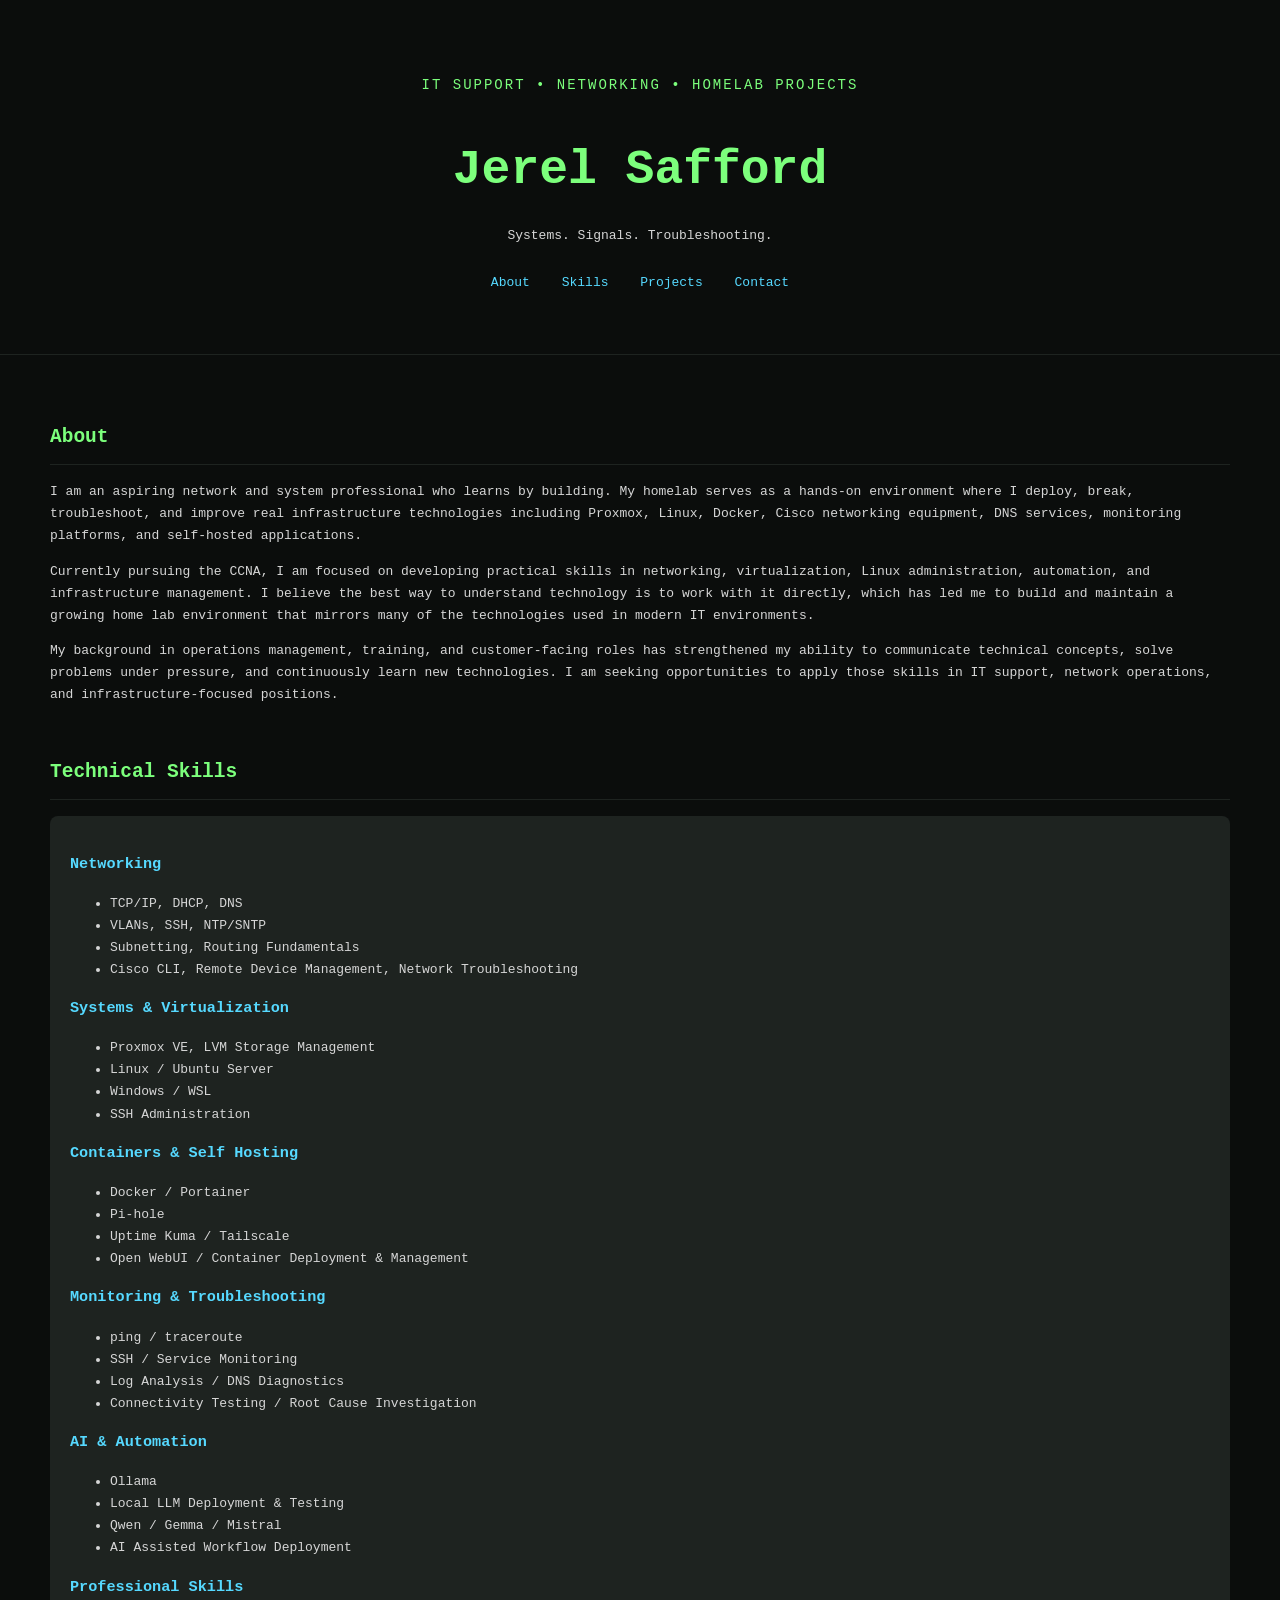
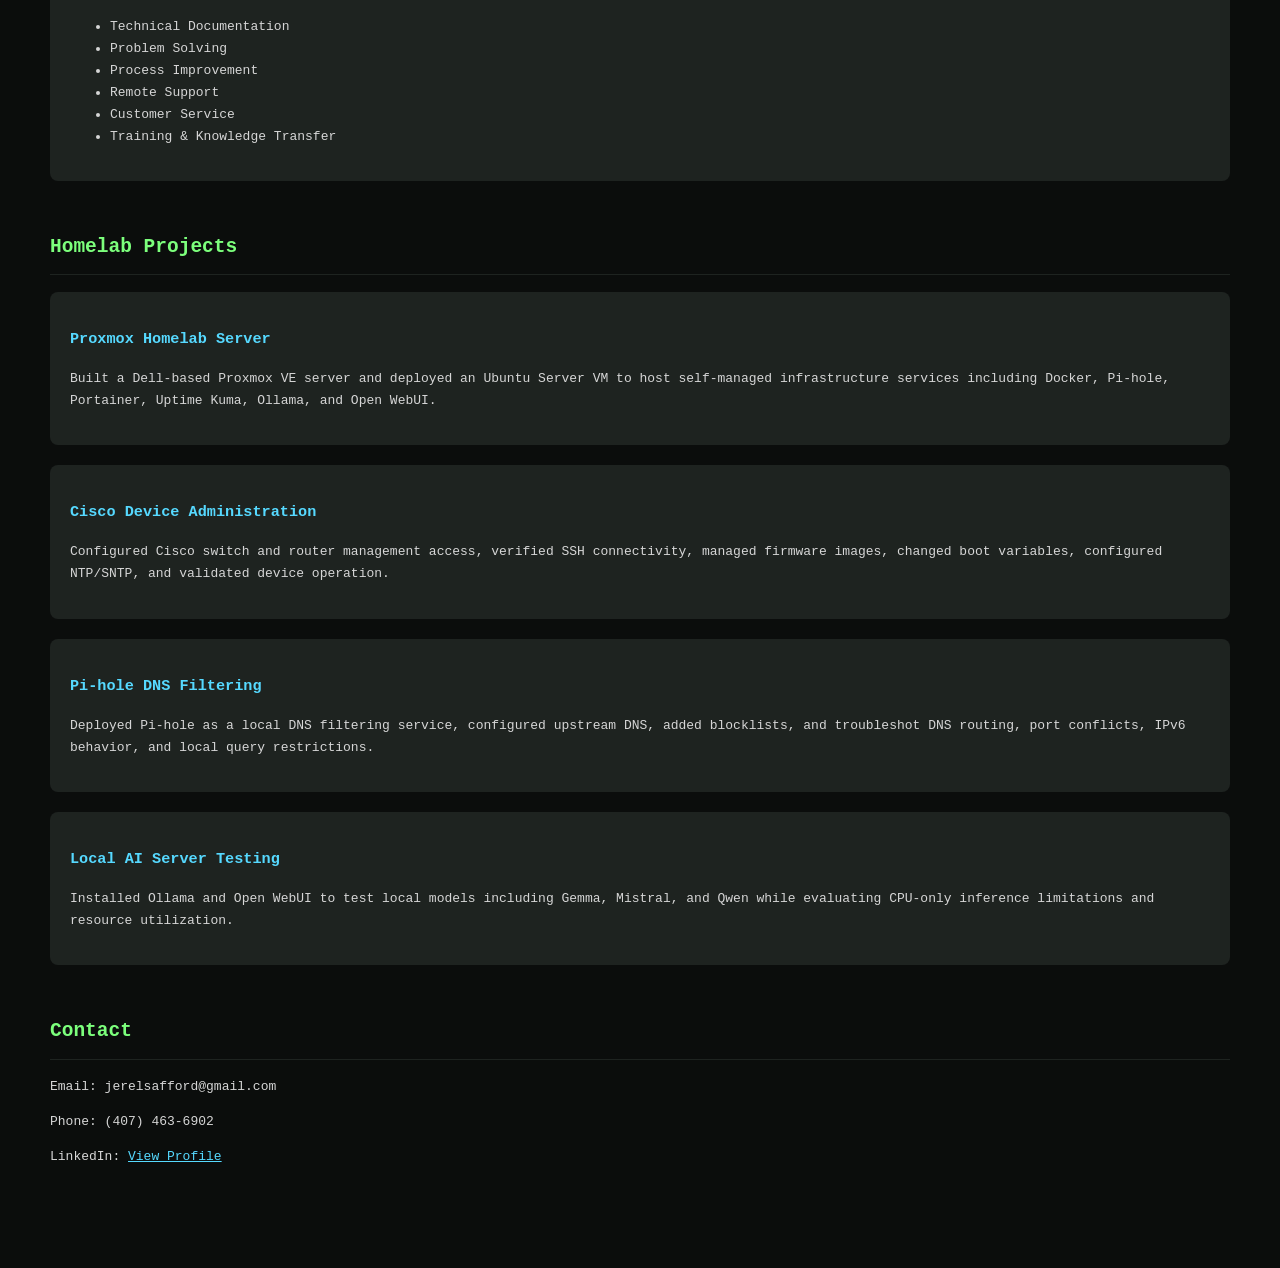
==== index.html @ a78d4482 "Initial Portfolio Site" ====
<!DOCTYPE html>

<html lang="en">

<head>

    <meta charset="UTF-8">

    <meta name="viewport" content="width=device-width, initial-scale=1.0">

    <title>Jerel Safford | IT & Networking</title>

    <link rel="stylesheet" href="style.css">

</head>

<body>

<header class="hero">

    <p class="eyebrow">IT SUPPORT • NETWORKING • HOMELAB PROJECTS</p>

<h1>Jerel Safford</h1>



<p class="tagline">

    Systems. Signals. Troubleshooting.

</p>



<nav>

    <a href="#about">About</a>

    <a href="#skills">Skills</a>

    <a href="#projects">Projects</a>

    <a href="#contact">Contact</a>

</nav>

</header>

<main>

<section id="about">

<h2>About</h2>

<p>

I am an aspiring network and system professional who learns by building. My homelab serves as a hands-on environment where I deploy, break, troubleshoot, and improve real infrastructure technologies including Proxmox, Linux, Docker, Cisco networking equipment, DNS services, monitoring platforms, and self-hosted applications.

</p>

<p>

Currently pursuing the CCNA, I am focused on developing practical skills in networking, virtualization, Linux administration, automation, and infrastructure management. I believe the best way to understand technology is to work with it directly, which has led me to build and maintain a growing home lab environment that mirrors many of the technologies used in modern IT environments.

</p>

<p>

My background in operations management, training, and customer-facing roles has strengthened my ability to communicate technical concepts, solve problems under pressure, and continuously learn new technologies. I am seeking opportunities to apply those skills in IT support, network operations, and infrastructure-focused positions.

</p>

</section>

<section id="skills">

<h2>Technical Skills</h2>

<div class="card">

<h3>Networking</h3>

<ul>

<li>TCP/IP, DHCP, DNS</li>

<li>VLANs, SSH, NTP/SNTP</li>

<li>Subnetting, Routing Fundamentals</li>

<li>Cisco CLI, Remote Device Management, Network Troubleshooting</li>

</ul>

<h3>Systems & Virtualization</h3>

<ul>

<li>Proxmox VE, LVM Storage Management</li>

<li>Linux / Ubuntu Server</li>

<li>Windows / WSL</li>

<li>SSH Administration</li>

</ul>

<h3>Containers & Self Hosting</h3>

<ul>

<li>Docker / Portainer</li>

<li>Pi-hole</li>

<li>Uptime Kuma / Tailscale</li>

<li>Open WebUI / Container Deployment & Management</li>

</ul>

<h3>Monitoring & Troubleshooting</h3>

<ul>

<li>ping / traceroute</li>

<li>SSH / Service Monitoring</li>

<li>Log Analysis / DNS Diagnostics</li>

<li>Connectivity Testing / Root Cause Investigation</li>

</ul>

<h3>AI & Automation</h3>

<ul>

<li>Ollama</li>

<li>Local LLM Deployment & Testing</li>

<li>Qwen / Gemma / Mistral</li>

<li>AI Assisted Workflow Deployment</li>

</ul>

<h3>Professional Skills</h3>

<ul>

<li>Technical Documentation</li>

<li>Problem Solving</li>

<li>Process Improvement</li>

<li>Remote Support</li>

<li>Customer Service</li>

<li>Training & Knowledge Transfer</li>

</ul>

</div>

</section>

<section id="projects">

<h2>Homelab Projects</h2>

<div class="card">

<h3>Proxmox Homelab Server</h3>

<p>

Built a Dell-based Proxmox VE server and deployed an Ubuntu Server VM to host self-managed infrastructure services including Docker, Pi-hole, Portainer, Uptime Kuma, Ollama, and Open WebUI.

</p>

</div>

<div class="card">

<h3>Cisco Device Administration</h3>

<p>

Configured Cisco switch and router management access, verified SSH connectivity, managed firmware images, changed boot variables, configured NTP/SNTP, and validated device operation.

</p>

</div>

<div class="card">

<h3>Pi-hole DNS Filtering</h3>

<p>

Deployed Pi-hole as a local DNS filtering service, configured upstream DNS, added blocklists, and troubleshot DNS routing, port conflicts, IPv6 behavior, and local query restrictions.

</p>

</div>

<div class="card">

<h3>Local AI Server Testing</h3>

<p>

Installed Ollama and Open WebUI to test local models including Gemma, Mistral, and Qwen while evaluating CPU-only inference limitations and resource utilization.

</p>

</div>

</section>

<section id="contact">

<h2>Contact</h2>

<p>Email: jerelsafford@gmail.com</p>

<p>Phone: (407) 463-6902</p>

<p>

LinkedIn:

<a href="https://www.linkedin.com/in/jerel-safford-147548324/" target="_blank">

View Profile

</a>

</p>

</section>

</main>

</body>

</html>
---- style.css ----
body {
background: #0B0D0C;
color: #D6D6D6;
font-family: monospace;
margin: 0;
line-height: 1.7;
}



.hero {
padding: 60px 30px;
border-bottom: 1px solid #1E2320;
text-align: center;
}



.eyebrow {
color: #7CFF7C;
font-size: 14px;
letter-spacing: 2px;
}



h1 {
color: #7CFF7C;
font-size: 48px;
margin-bottom: 10px;
}



.tagline {
color: #D6D6D6;
}



nav {
margin-top: 25px;
}



nav a {
color: #56D9FF;
margin:0 12px;
text-decoration: none;
}



main {
max-width: 1350px;
margin: auto;
padding: 50px;
}



section {
margin-bottom: 50px;
}



h2 {
color: #7CFF7C;
border-bottom: 1px solid #1E2320;
padding-bottom: 10px;
}



.card {
background: #1E2320;
padding: 20px;
margin-bottom: 20px;
border-radius: 8px;
}



h3 {
color: #56D9FF;
}



a {
color: #56D9FF;
}
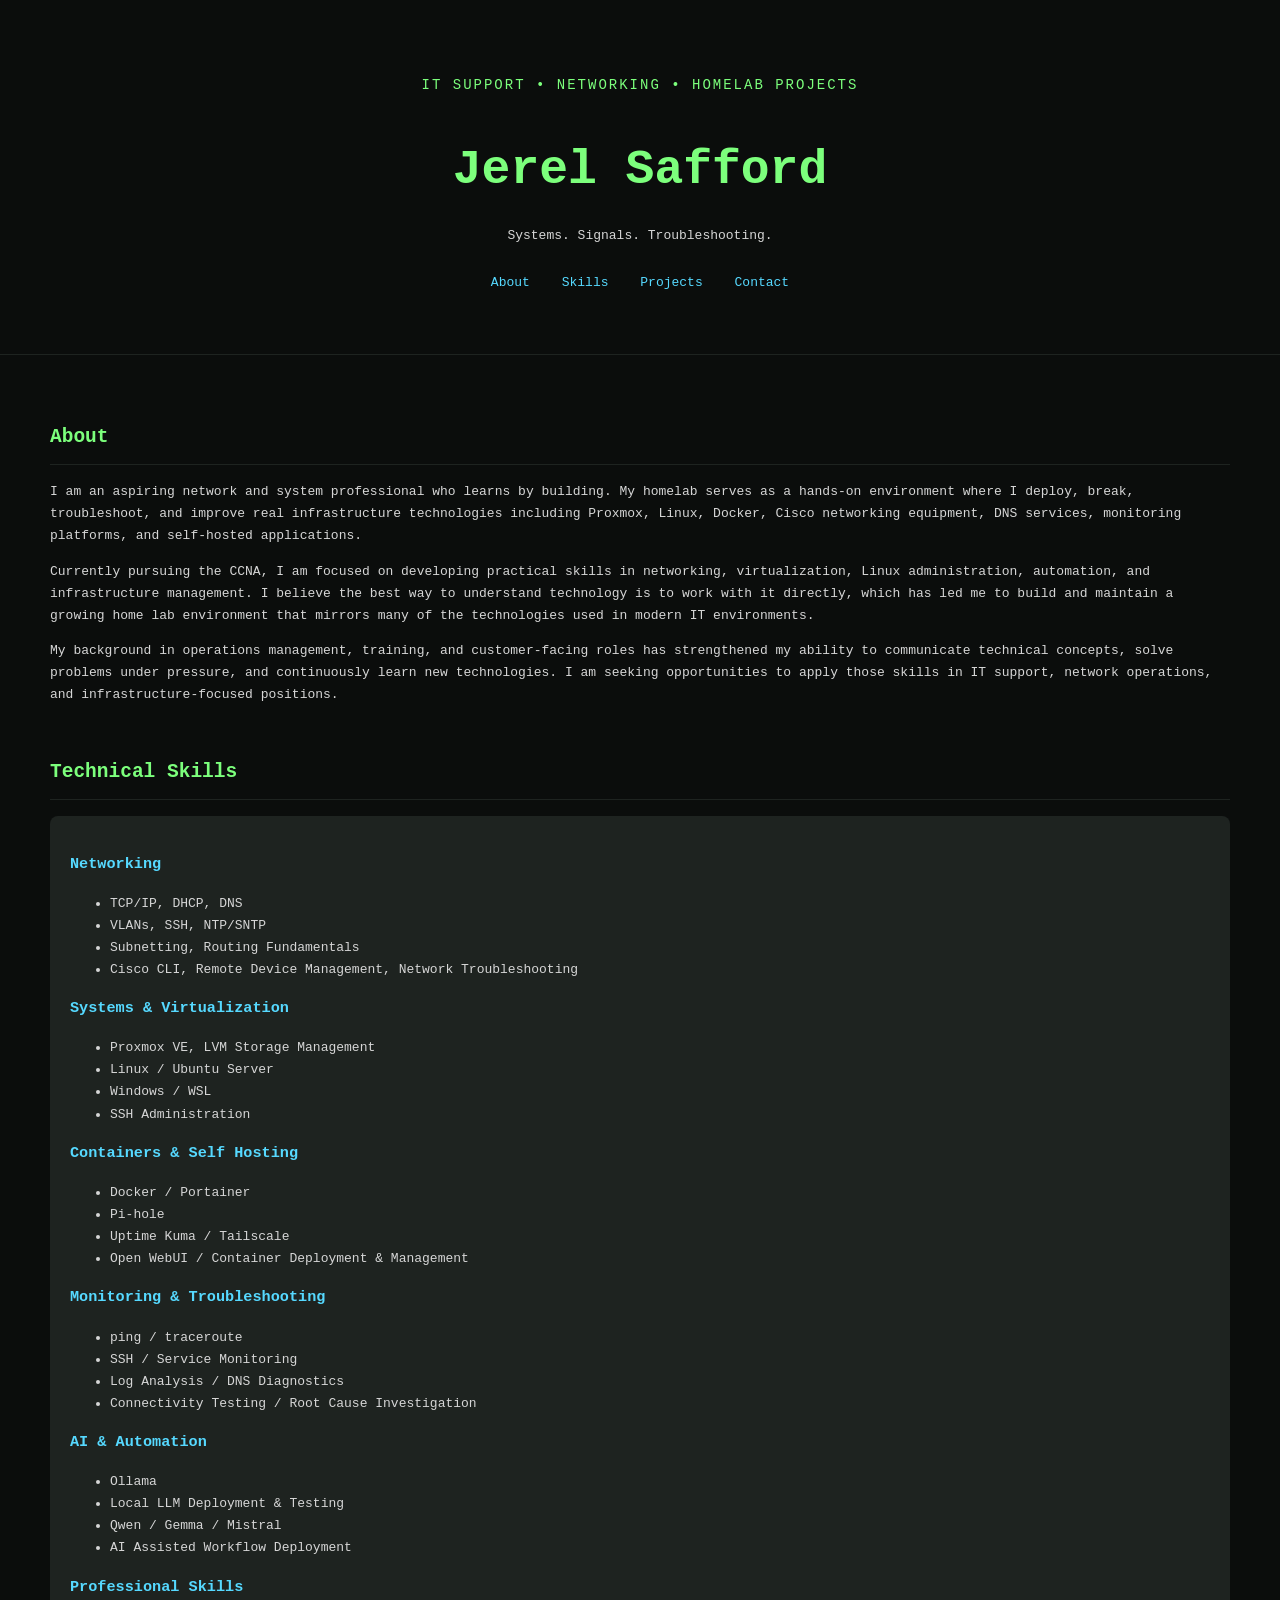
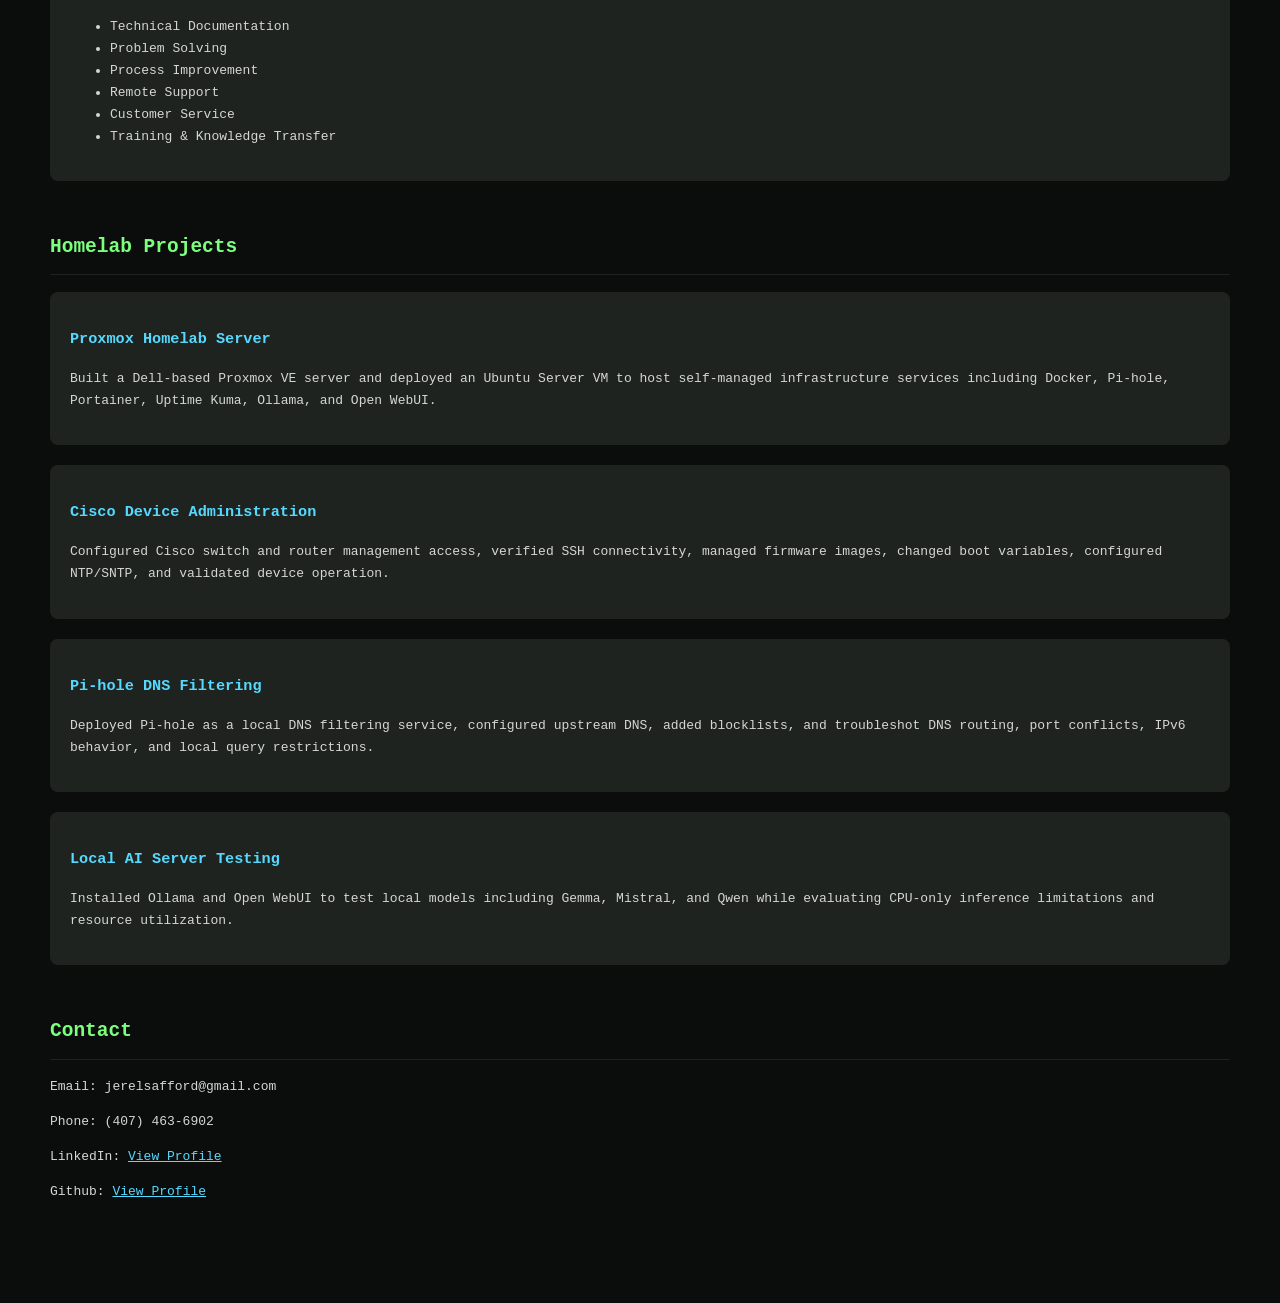
==== commit f15d2624: "Updated site" ====
--- a/index.html
+++ b/index.html
@@ -244,6 +244,18 @@
 
 </p>
 
+<p>
+
+Github:
+
+<a href="https://github.com/jdsafford" target="_blank">
+
+View Profile
+
+</a>
+
+</p>
+
 </section>
 
 </main>
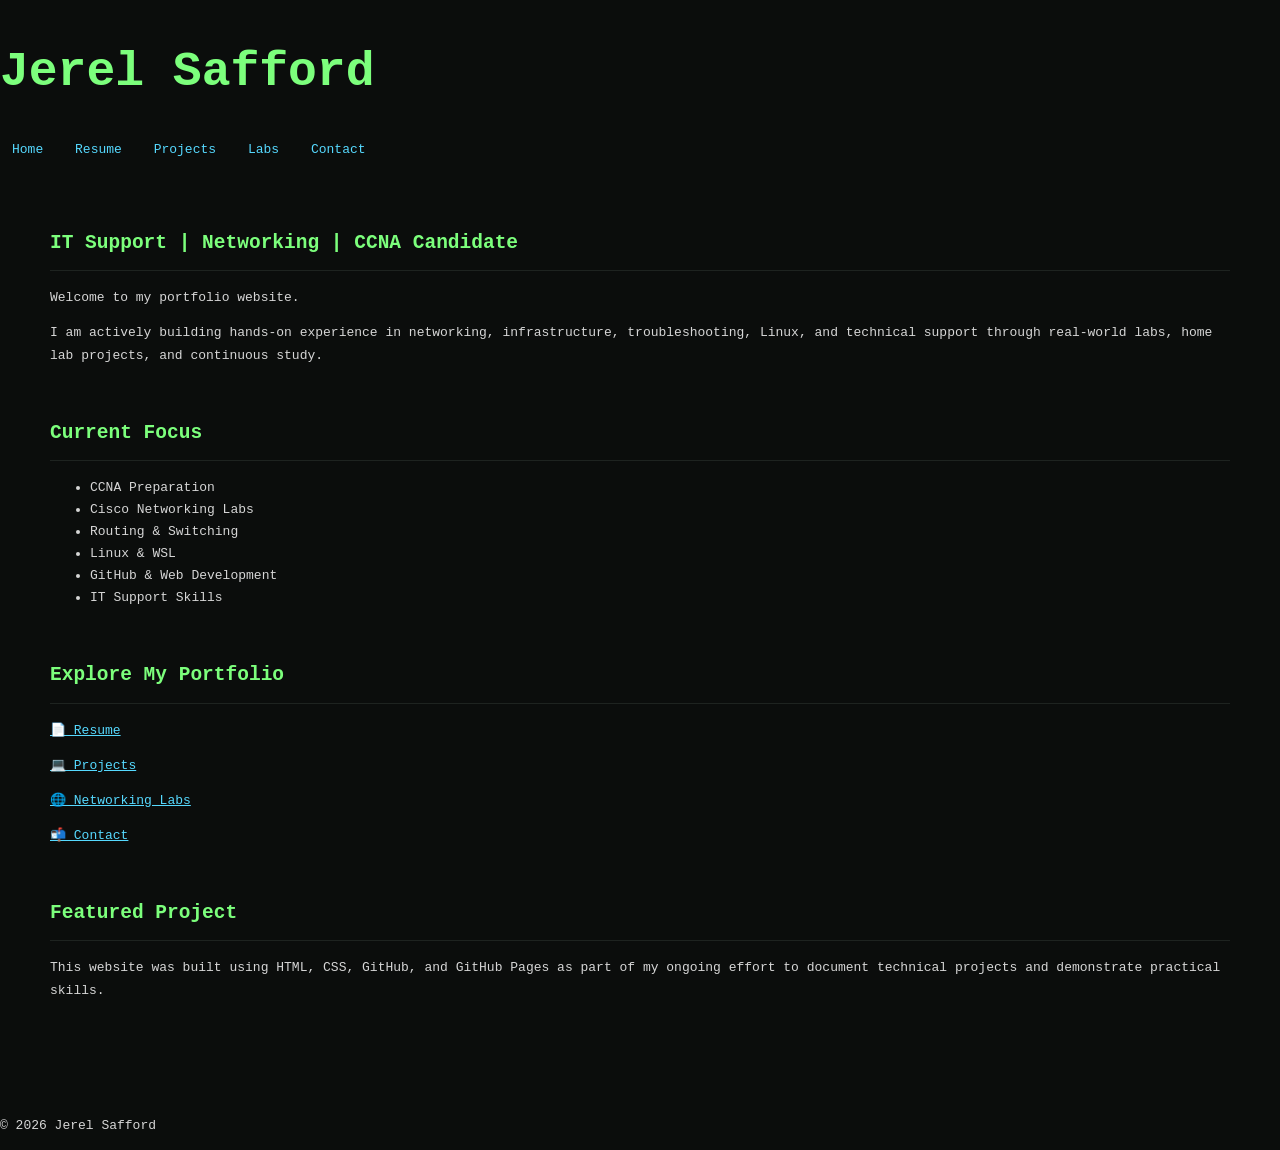
==== commit 9782d450: "Update index.html" ====
--- a/index.html
+++ b/index.html
@@ -14,251 +14,165 @@
 
 </head>
 
+
+
 <body>
-
-<header class="hero">
-
-    <p class="eyebrow">IT SUPPORT • NETWORKING • HOMELAB PROJECTS</p>
-
-<h1>Jerel Safford</h1>
 
 
 
-<p class="tagline">
+<header>
 
-    Systems. Signals. Troubleshooting.
-
-</p>
+    <h1>Jerel Safford</h1>
 
 
 
-<nav>
+    <nav>
 
-    <a href="#about">About</a>
+        <a href="index.html">Home</a>
 
-    <a href="#skills">Skills</a>
+        <a href="pages/resume.html">Resume</a>
 
-    <a href="#projects">Projects</a>
+        <a href="pages/projects.html">Projects</a>
 
-    <a href="#contact">Contact</a>
+        <a href="pages/labs.html">Labs</a>
 
-</nav>
+        <a href="pages/contact.html">Contact</a>
+
+    </nav>
 
 </header>
 
+
+
 <main>
 
-<section id="about">
 
-<h2>About</h2>
 
-<p>
+    <section>
 
-I am an aspiring network and system professional who learns by building. My homelab serves as a hands-on environment where I deploy, break, troubleshoot, and improve real infrastructure technologies including Proxmox, Linux, Docker, Cisco networking equipment, DNS services, monitoring platforms, and self-hosted applications.
+        <h2>IT Support | Networking | CCNA Candidate</h2>
 
-</p>
 
-<p>
 
-Currently pursuing the CCNA, I am focused on developing practical skills in networking, virtualization, Linux administration, automation, and infrastructure management. I believe the best way to understand technology is to work with it directly, which has led me to build and maintain a growing home lab environment that mirrors many of the technologies used in modern IT environments.
+        <p>
 
-</p>
+            Welcome to my portfolio website.
 
-<p>
+        </p>
 
-My background in operations management, training, and customer-facing roles has strengthened my ability to communicate technical concepts, solve problems under pressure, and continuously learn new technologies. I am seeking opportunities to apply those skills in IT support, network operations, and infrastructure-focused positions.
 
-</p>
 
-</section>
+        <p>
 
-<section id="skills">
+            I am actively building hands-on experience in networking,
 
-<h2>Technical Skills</h2>
+            infrastructure, troubleshooting, Linux, and technical support
 
-<div class="card">
+            through real-world labs, home lab projects, and continuous study.
 
-<h3>Networking</h3>
+        </p>
 
-<ul>
+    </section>
 
-<li>TCP/IP, DHCP, DNS</li>
 
-<li>VLANs, SSH, NTP/SNTP</li>
 
-<li>Subnetting, Routing Fundamentals</li>
+    <section>
 
-<li>Cisco CLI, Remote Device Management, Network Troubleshooting</li>
+        <h2>Current Focus</h2>
 
-</ul>
 
-<h3>Systems & Virtualization</h3>
 
-<ul>
+        <ul>
 
-<li>Proxmox VE, LVM Storage Management</li>
+            <li>CCNA Preparation</li>
 
-<li>Linux / Ubuntu Server</li>
+            <li>Cisco Networking Labs</li>
 
-<li>Windows / WSL</li>
+            <li>Routing & Switching</li>
 
-<li>SSH Administration</li>
+            <li>Linux & WSL</li>
 
-</ul>
+            <li>GitHub & Web Development</li>
 
-<h3>Containers & Self Hosting</h3>
+            <li>IT Support Skills</li>
 
-<ul>
+        </ul>
 
-<li>Docker / Portainer</li>
+    </section>
 
-<li>Pi-hole</li>
 
-<li>Uptime Kuma / Tailscale</li>
 
-<li>Open WebUI / Container Deployment & Management</li>
+    <section>
 
-</ul>
+        <h2>Explore My Portfolio</h2>
 
-<h3>Monitoring & Troubleshooting</h3>
 
-<ul>
 
-<li>ping / traceroute</li>
+        <p>
 
-<li>SSH / Service Monitoring</li>
+            <a href="pages/resume.html">📄 Resume</a>
 
-<li>Log Analysis / DNS Diagnostics</li>
+        </p>
 
-<li>Connectivity Testing / Root Cause Investigation</li>
 
-</ul>
 
-<h3>AI & Automation</h3>
+        <p>
 
-<ul>
+            <a href="pages/projects.html">💻 Projects</a>
 
-<li>Ollama</li>
+        </p>
 
-<li>Local LLM Deployment & Testing</li>
 
-<li>Qwen / Gemma / Mistral</li>
 
-<li>AI Assisted Workflow Deployment</li>
+        <p>
 
-</ul>
+            <a href="pages/labs.html">🌐 Networking Labs</a>
 
-<h3>Professional Skills</h3>
+        </p>
 
-<ul>
 
-<li>Technical Documentation</li>
 
-<li>Problem Solving</li>
+        <p>
 
-<li>Process Improvement</li>
+            <a href="pages/contact.html">📬 Contact</a>
 
-<li>Remote Support</li>
+        </p>
 
-<li>Customer Service</li>
+    </section>
 
-<li>Training & Knowledge Transfer</li>
 
-</ul>
 
-</div>
+    <section>
 
-</section>
+        <h2>Featured Project</h2>
 
-<section id="projects">
 
-<h2>Homelab Projects</h2>
 
-<div class="card">
+        <p>
 
-<h3>Proxmox Homelab Server</h3>
+            This website was built using HTML, CSS, GitHub, and GitHub Pages
 
-<p>
+            as part of my ongoing effort to document technical projects and
 
-Built a Dell-based Proxmox VE server and deployed an Ubuntu Server VM to host self-managed infrastructure services including Docker, Pi-hole, Portainer, Uptime Kuma, Ollama, and Open WebUI.
+            demonstrate practical skills.
 
-</p>
+        </p>
 
-</div>
+    </section>
 
-<div class="card">
 
-<h3>Cisco Device Administration</h3>
-
-<p>
-
-Configured Cisco switch and router management access, verified SSH connectivity, managed firmware images, changed boot variables, configured NTP/SNTP, and validated device operation.
-
-</p>
-
-</div>
-
-<div class="card">
-
-<h3>Pi-hole DNS Filtering</h3>
-
-<p>
-
-Deployed Pi-hole as a local DNS filtering service, configured upstream DNS, added blocklists, and troubleshot DNS routing, port conflicts, IPv6 behavior, and local query restrictions.
-
-</p>
-
-</div>
-
-<div class="card">
-
-<h3>Local AI Server Testing</h3>
-
-<p>
-
-Installed Ollama and Open WebUI to test local models including Gemma, Mistral, and Qwen while evaluating CPU-only inference limitations and resource utilization.
-
-</p>
-
-</div>
-
-</section>
-
-<section id="contact">
-
-<h2>Contact</h2>
-
-<p>Email: jerelsafford@gmail.com</p>
-
-<p>Phone: (407) 463-6902</p>
-
-<p>
-
-LinkedIn:
-
-<a href="https://www.linkedin.com/in/jerel-safford-147548324/" target="_blank">
-
-View Profile
-
-</a>
-
-</p>
-
-<p>
-
-Github:
-
-<a href="https://github.com/jdsafford" target="_blank">
-
-View Profile
-
-</a>
-
-</p>
-
-</section>
 
 </main>
+
+
+
+<footer>
+
+    <p>&copy; 2026 Jerel Safford</p>
+
+</footer>
+
+
 
 </body>
 
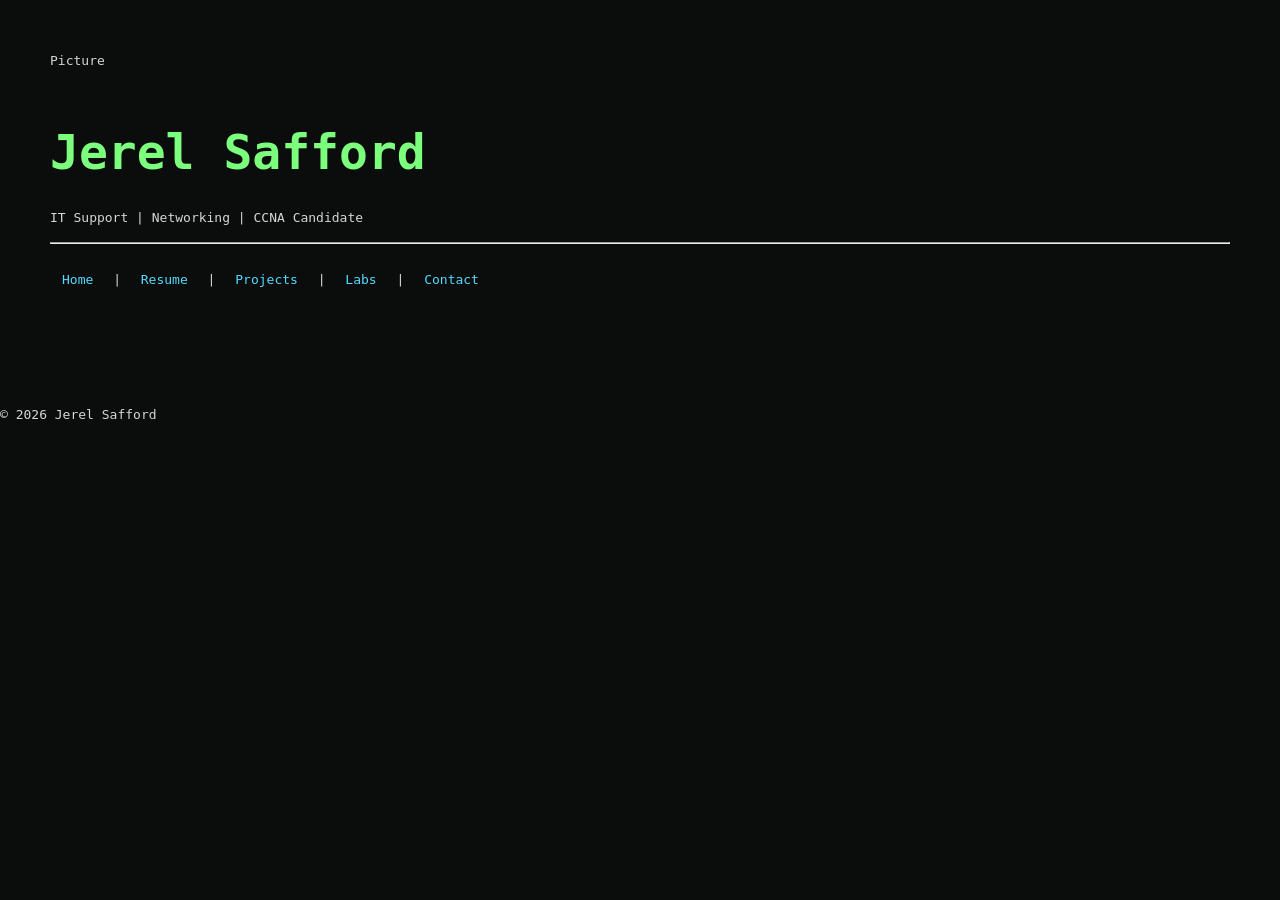
==== commit 44f4eae8: "Update index.html" ====
--- a/index.html
+++ b/index.html
@@ -1,180 +1,49 @@
 <!DOCTYPE html>
-
 <html lang="en">
-
 <head>
-
-    <meta charset="UTF-8">
-
-    <meta name="viewport" content="width=device-width, initial-scale=1.0">
-
-    <title>Jerel Safford | IT & Networking</title>
-
-    <link rel="stylesheet" href="style.css">
-
+  <meta charset="UTF-8">
+  <meta name="viewport" content="width=device-width, initial-scale=1.0">
+  <title>Jerel Safford | IT & Networking</title>
+  <link rel="stylesheet" href="style.css">
 </head>
-
-
 
 <body>
 
+  <main class="home-page">
 
+    <section class="home-card">
 
-<header>
+      <div class="profile-placeholder">
+        Picture
+      </div>
 
-    <h1>Jerel Safford</h1>
+      <h1>Jerel Safford</h1>
 
+      <p class="tagline">
+        IT Support | Networking | CCNA Candidate
+      </p>
 
+      <hr class="divider">
 
-    <nav>
-
+      <nav class="home-nav">
         <a href="index.html">Home</a>
-
+        <span>|</span>
         <a href="pages/resume.html">Resume</a>
-
+        <span>|</span>
         <a href="pages/projects.html">Projects</a>
-
+        <span>|</span>
         <a href="pages/labs.html">Labs</a>
-
+        <span>|</span>
         <a href="pages/contact.html">Contact</a>
-
-    </nav>
-
-</header>
-
-
-
-<main>
-
-
-
-    <section>
-
-        <h2>IT Support | Networking | CCNA Candidate</h2>
-
-
-
-        <p>
-
-            Welcome to my portfolio website.
-
-        </p>
-
-
-
-        <p>
-
-            I am actively building hands-on experience in networking,
-
-            infrastructure, troubleshooting, Linux, and technical support
-
-            through real-world labs, home lab projects, and continuous study.
-
-        </p>
+      </nav>
 
     </section>
 
+  </main>
 
-
-    <section>
-
-        <h2>Current Focus</h2>
-
-
-
-        <ul>
-
-            <li>CCNA Preparation</li>
-
-            <li>Cisco Networking Labs</li>
-
-            <li>Routing & Switching</li>
-
-            <li>Linux & WSL</li>
-
-            <li>GitHub & Web Development</li>
-
-            <li>IT Support Skills</li>
-
-        </ul>
-
-    </section>
-
-
-
-    <section>
-
-        <h2>Explore My Portfolio</h2>
-
-
-
-        <p>
-
-            <a href="pages/resume.html">📄 Resume</a>
-
-        </p>
-
-
-
-        <p>
-
-            <a href="pages/projects.html">💻 Projects</a>
-
-        </p>
-
-
-
-        <p>
-
-            <a href="pages/labs.html">🌐 Networking Labs</a>
-
-        </p>
-
-
-
-        <p>
-
-            <a href="pages/contact.html">📬 Contact</a>
-
-        </p>
-
-    </section>
-
-
-
-    <section>
-
-        <h2>Featured Project</h2>
-
-
-
-        <p>
-
-            This website was built using HTML, CSS, GitHub, and GitHub Pages
-
-            as part of my ongoing effort to document technical projects and
-
-            demonstrate practical skills.
-
-        </p>
-
-    </section>
-
-
-
-</main>
-
-
-
-<footer>
-
+  <footer class="home-footer">
     <p>&copy; 2026 Jerel Safford</p>
-
-</footer>
-
-
+  </footer>
 
 </body>
-
 </html>
-
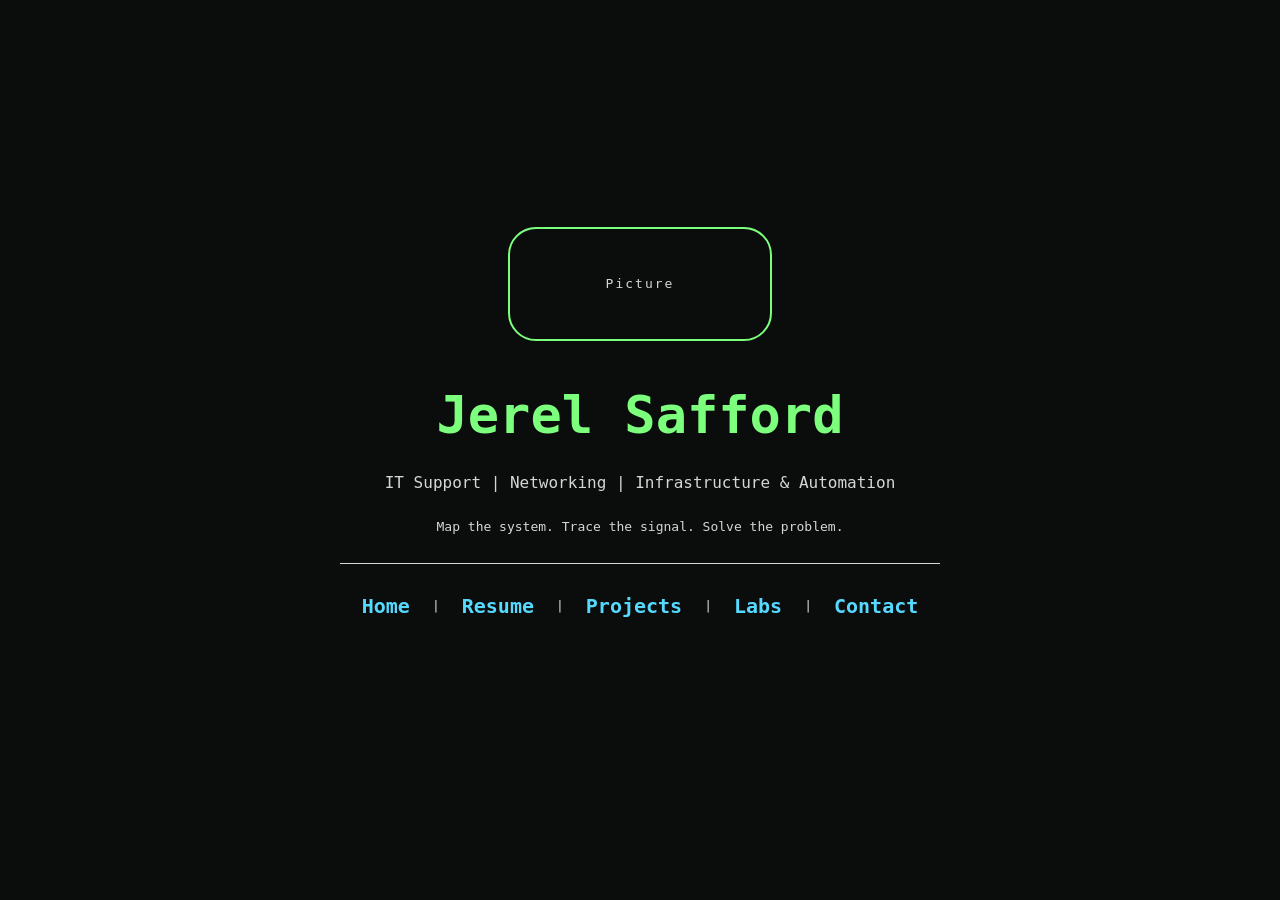
==== commit d32cec2c: "Update index.html" ====
--- a/index.html
+++ b/index.html
@@ -20,7 +20,11 @@
       <h1>Jerel Safford</h1>
 
       <p class="tagline">
-        IT Support | Networking | CCNA Candidate
+        IT Support | Networking | Infrastructure &amp; Automation
+      </p>
+
+      <p class="home-quote">
+        Map the system. Trace the signal. Solve the problem.
       </p>
 
       <hr class="divider">
--- a/style.css
+++ b/style.css
@@ -1,95 +1,216 @@
+/********************
+  GLOBAL STYLES
+********************/
+
 body {
-background: #0B0D0C;
-color: #D6D6D6;
-font-family: monospace;
-margin: 0;
-line-height: 1.7;
-}
-
-
-
-.hero {
-padding: 60px 30px;
-border-bottom: 1px solid #1E2320;
-text-align: center;
-}
-
-
-
-.eyebrow {
-color: #7CFF7C;
-font-size: 14px;
-letter-spacing: 2px;
-}
-
-
-
-h1 {
-color: #7CFF7C;
-font-size: 48px;
-margin-bottom: 10px;
-}
-
-
+  background: #0B0D0C;
+  color: #D6D6D6;
+  font-family: monospace;
+  margin: 0;
+  line-height: 1.7;
+}
+
+a {
+  color: #56D9FF;
+  text-decoration: none;
+  font-weight: bold;
+}
+
+a:hover {
+  color: #7CFF7C;
+  text-decoration: none;
+  text-shadow: 0 0 8px #7CFF7C;
+}
+
+h1,
+h2 {
+  color: #7CFF7C;
+  text-align: center;
+}
+
+h3 {
+  color: #56D9FF;
+}
+
+p,
+li {
+  color: #D6D6D6;
+}
+
+hr {
+  border: none;
+  border-top: 1px solid #D6D6D6;
+}
+
+
+/********************
+  STANDARD PAGE LAYOUT
+  Resume, Projects, Labs, Contact
+********************/
+
+header {
+  text-align: center;
+  padding: 60px 20px 20px;
+}
+
+header h1 {
+  font-size: 48px;
+  margin: 0 0 25px;
+}
+
+header nav {
+  display: flex;
+  justify-content: center;
+  align-items: center;
+  gap: 22px;
+  flex-wrap: wrap;
+  margin-top: 20px;
+}
+
+header nav a {
+  margin: 0;
+  font-size: 1.05rem;
+}
+
+main {
+  max-width: 1100px;
+  margin: 0 auto;
+  padding: 50px;
+}
+
+section {
+  margin-bottom: 50px;
+}
+
+section h2 {
+  border-bottom: 1px solid #1E2320;
+  padding-bottom: 10px;
+}
+
+footer {
+  text-align: center;
+  padding: 30px 20px;
+  font-size: 0.9rem;
+}
+
+
+/********************
+  HOMEPAGE LAYOUT
+********************/
+
+.home-page {
+  min-height: 100vh;
+  max-width: none;
+  padding: 0 20px;
+
+  display: flex;
+  justify-content: center;
+  align-items: center;
+}
+
+.home-card {
+  width: 100%;
+  max-width: 850px;
+  text-align: center;
+}
+
+.profile-placeholder {
+  width: 260px;
+  height: 110px;
+  margin: 0 auto 30px;
+
+  border: 2px solid #7CFF7C;
+  border-radius: 28px;
+
+  display: flex;
+  justify-content: center;
+  align-items: center;
+
+  color: #D6D6D6;
+  letter-spacing: 2px;
+}
+
+.home-card h1 {
+  font-size: 52px;
+  margin: 0 0 10px;
+}
 
 .tagline {
-color: #D6D6D6;
-}
-
-
-
-nav {
-margin-top: 25px;
-}
-
-
-
-nav a {
-color: #56D9FF;
-margin:0 12px;
-text-decoration: none;
-}
-
-
-
-main {
-max-width: 1350px;
-margin: auto;
-padding: 50px;
-}
-
-
-
-section {
-margin-bottom: 50px;
-}
-
-
-
-h2 {
-color: #7CFF7C;
-border-bottom: 1px solid #1E2320;
-padding-bottom: 10px;
-}
-
-
+  margin: 0 0 20px;
+  font-size: 1rem;
+}
+
+.divider {
+  width: 600px;
+  max-width: 80%;
+  margin: 25px auto;
+}
+
+.home-nav {
+  display: flex;
+  justify-content: center;
+  align-items: center;
+  gap: 22px;
+  flex-wrap: wrap;
+  margin-top: 20px;
+}
+
+.home-nav a {
+  margin: 0;
+  font-size: 1.25rem;
+}
+
+.home-nav span {
+  color: #D6D6D6;
+}
+
+.home-footer {
+  display: none;
+}
+
+
+/********************
+  CONTENT CARDS
+  Use later for labs/projects
+********************/
 
 .card {
-background: #1E2320;
-padding: 20px;
-margin-bottom: 20px;
-border-radius: 8px;
-}
-
-
-
-h3 {
-color: #56D9FF;
-}
-
-
-
-a {
-color: #56D9FF;
-}
-
+  background: #1E2320;
+  padding: 20px;
+  margin-bottom: 20px;
+  border-radius: 10px;
+}
+
+
+/********************
+  MOBILE RESPONSIVE
+********************/
+
+@media (max-width: 700px) {
+  header h1 {
+    font-size: 36px;
+  }
+
+  .home-card h1 {
+    font-size: 38px;
+  }
+
+  main {
+    padding: 30px 20px;
+  }
+
+  .home-nav,
+  header nav {
+    gap: 12px;
+  }
+
+  .home-nav a,
+  header nav a {
+    font-size: 1rem;
+  }
+
+  .profile-placeholder {
+    width: 220px;
+    height: 100px;
+  }
+}
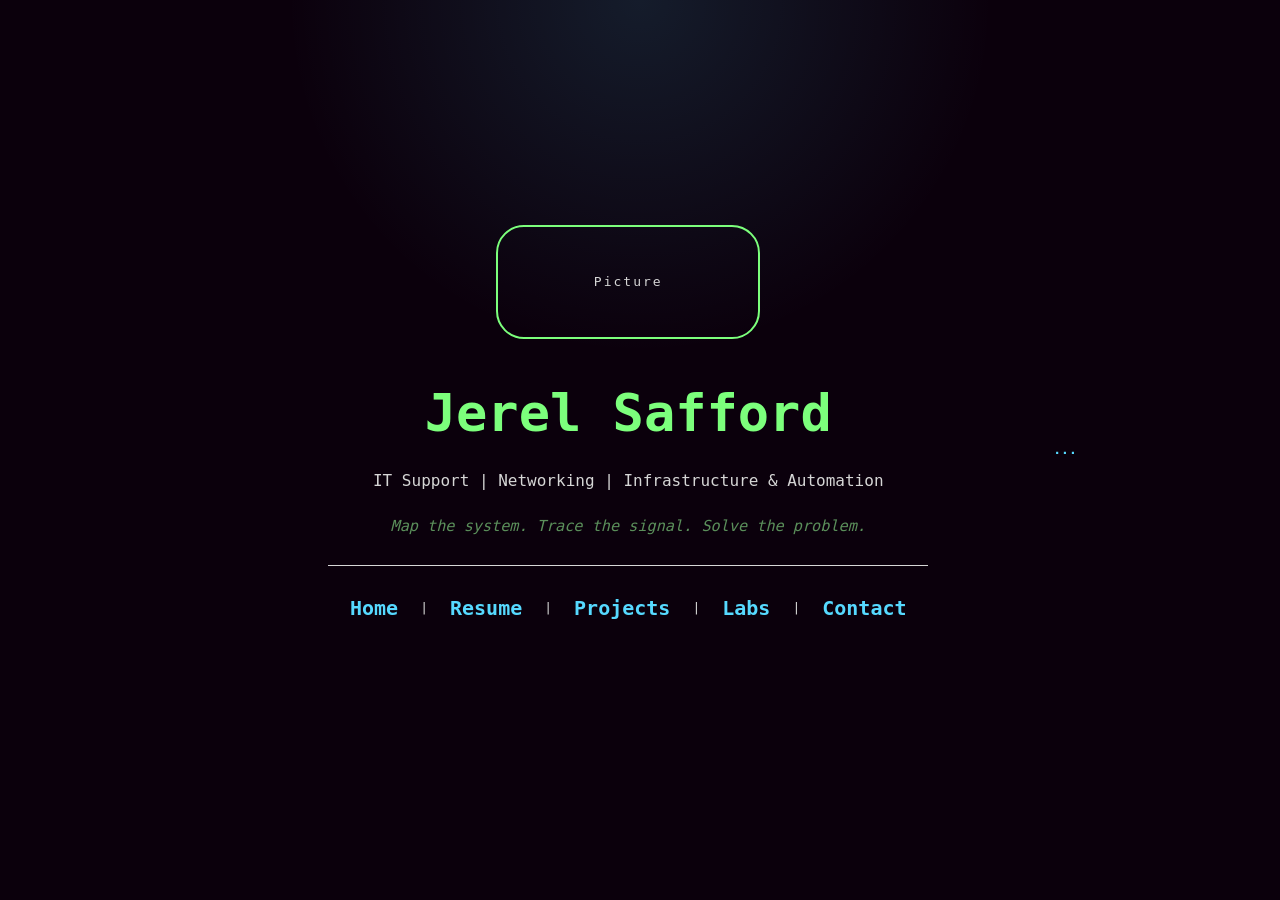
==== commit 96d0793d: "Update index.html" ====
--- a/index.html
+++ b/index.html
@@ -43,6 +43,10 @@
 
     </section>
 
+    <p class="crumb-trail">
+        <a href="https://jdsafford.github.io/crumbfigs/">...</a>
+    </p>
+    
   </main>
 
   <footer class="home-footer">
--- a/style.css
+++ b/style.css
@@ -3,8 +3,10 @@
 ********************/
 
 body {
-  background: #0B0D0C;
-  color: #D6D6D6;
+  background:
+    radial-gradient(circle at top, rgba(86, 217, 255, 0.13), transparent 32%),
+    #0b000c;
+  color: #d6d6d6;
   font-family: monospace;
   margin: 0;
   line-height: 1.7;
@@ -138,6 +140,13 @@
 .tagline {
   margin: 0 0 20px;
   font-size: 1rem;
+}
+
+.home-quote {
+  color: #5B8F5B;
+  font-style: italic;
+  margin: 0 0 20px;
+  font-size: 0.95rem;
 }
 
 .divider {
